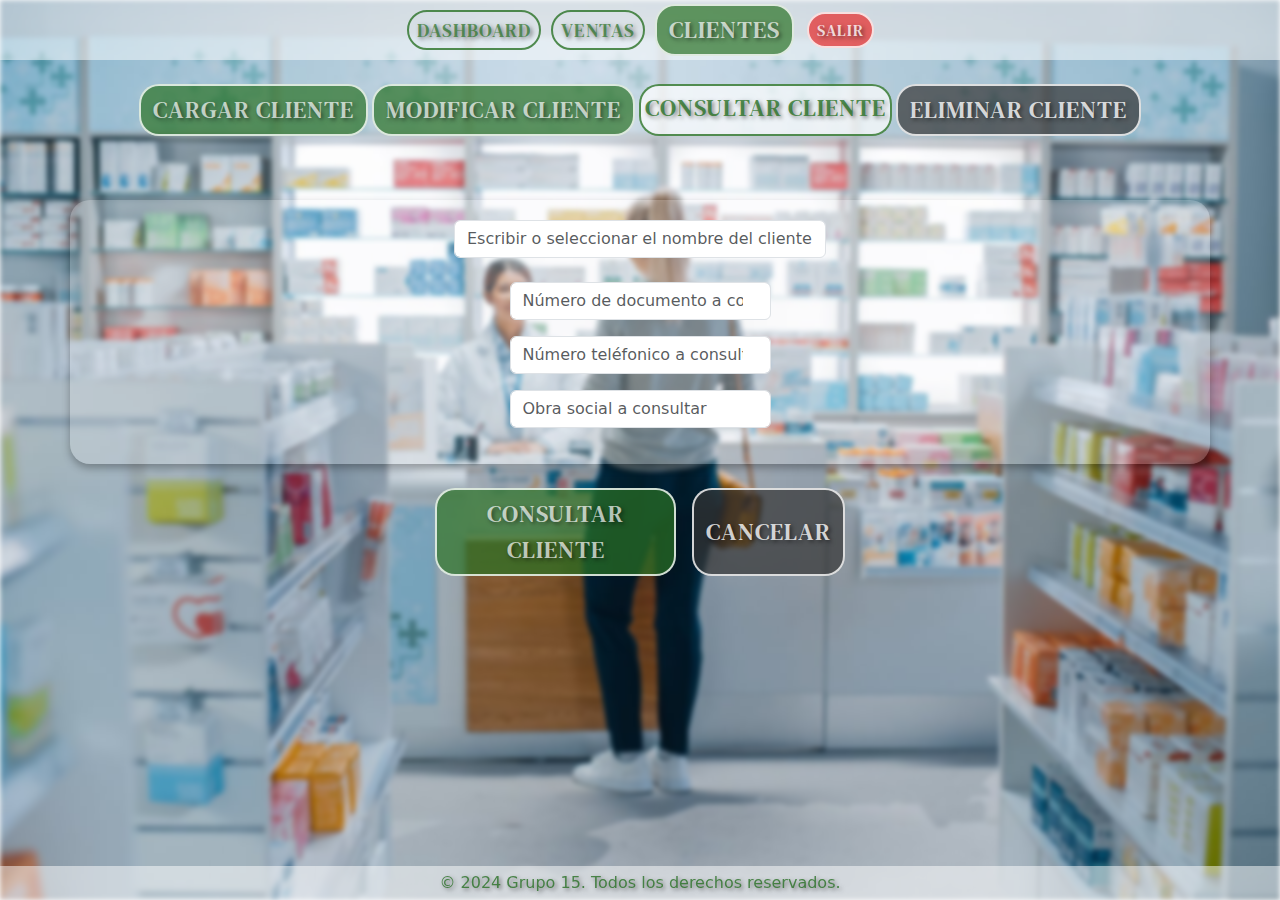
==== Proyecto/Frontend/pages/clients-consult.html @ 0b339578 "frontend añadido" ====
<!DOCTYPE html>
<html lang="en">
<head>
    <meta charset="UTF-8">
    <meta name="viewport" content="width=device-width, initial-scale=1.0">
    <title>CONSULTAR CLIENTE</title>
    <link rel="stylesheet" href="../css/clients-lmce.css">  <!-- referencia al css -->
    <link href="https://cdn.jsdelivr.net/npm/bootstrap@5.3.0-alpha1/dist/css/bootstrap.min.css" rel="stylesheet"> <!-- referencia a Bootstrap -->
    <link href="https://fonts.googleapis.com/css2?family=DM+Serif+Text:ital@0;1&display=swap" rel="stylesheet"> <!-- referencia a Google Fonts -->
</head>
<body class="pagina-principal">
    <nav class="navbar bg-body-tertiary">
        <form class="container-fluid justify-content-center">
          <a href="index.html">
            <button class="btn btn-sm btn-outline-secondary" type="button">DASHBOARD</button> <!-- boton  boton para ir al DASHBOARD -->
          </a>
          <a href="sales.html">
          <button class="btn btn-sm btn-outline-secondary" type="button">VENTAS</button> <!-- boton  boton para ir a VENTAS -->
        </a>
          <a href="clients.html">
          <button class="btn btn-outline-success me-2" type="button">CLIENTES</button> <!-- boton  boton para ir a Clientes -->
        </a>
          <a href="login.html">
            <button class="btn btn-sm btn-outline-secondary btn-exit" type="button">SALIR</button> <!-- boton para SALIR-->
          </a>
        </form>
    </nav>

    <div class="d-flex justify-content-center mt-4">
        <p class="d-inline-flex gap-1 text-center">
          <a class="btn btn-primary" href="clients-load.html">CARGAR CLIENTE</a> <!-- boton para cargar cliente-->
          <a class="btn btn-primary" href="clients-edit.html">MODIFICAR CLIENTE</a> <!-- boton para modificar cliente-->
          <a class="btn btn-primary-active active" href="clients-consult.html">CONSULTAR CLIENTE</a> <!-- boton para consultar cliente-->
          <a class="btn btn-primary-eliminate" href="clients-eliminate.html">ELIMINAR CLIENTE</a> <!-- boton para eliminar cliente-->
        </p>
    </div>

    <div class="container mt-5"> 
            <div class="d-flex justify-content-center mb-4"> 
                <div class="col-md-4"> 
                    <input class="form-control" list="datalistOptions" id="exampleDataList" placeholder="Escribir o seleccionar el nombre del cliente a consultar"> <!-- input para cliente-->
                    <datalist id="datalistOptions">
                    </datalist>
                </div>
            </div>
            
            <div class="mb-3 row justify-content-center">
                <div class="col-md-3">
                    <input type="number" class="form-control" id="id" placeholder="Número de documento a consultar"> <!-- input para documento-->
                </div>
            </div>
        
            <div class="mb-3 row justify-content-center">
                <div class="col-md-3"> 
                    <input type="number" class="form-control" id="producto" placeholder="Número teléfonico a consultar"> <!-- input para telefono-->
                </div>  
            </div>

            <div class="mb-3 row justify-content-center">
                <div class="col-md-3"> 
                    <input type="text" class="form-control" id="producto" placeholder="Obra social a consultar"> <!-- input para obra social-->
                </div>  
            </div>

            </div>
        </div>


            <div class="mb-3 row justify-content-center mt-4">
                <div class="col-md-4 d-flex justify-content-center gap-3">
                    <button type="button" class="btn btn-primary">CONSULTAR CLIENTE</button> <!-- boton para consultar clientes-->
                    <button type="reset" class="btn btn-secondary">CANCELAR</button> <!-- boton para borrar campos-->
                </div>
            </div>
        </form> 

 
    

    <footer class="custom-footer-index text-center mt-4">
        <p class="mb-0">© 2024 Grupo 15. Todos los derechos reservados.</p>
    </footer>
</body>
</html>
---- Proyecto/Frontend/css/clients-lmce.css ----
body {
    position: relative;
    margin: 0;
    min-height: 100vh;
    display: flex;
    flex-direction: column;
    justify-content: flex-start;
}

body::before {
    content: "";
    position: absolute;
    top: 0;
    left: 0;
    right: 0;
    bottom: 0;
    background-image: url('../images/farmacia_cliente.jpg');
    background-size: cover;
    background-repeat: no-repeat;
    background-position: center;
    filter: blur(2.5px); 
    z-index: -1; 
}


.pagina-principal .navbar .container-fluid {
    display: flex;
    justify-content: center;
}

.pagina-principal .navbar button {
    margin: 0 5px;
}

.pagina-principal .bg-body-tertiary {
    background-color: rgba(255, 255, 255, 0.5) !important; 
    color: rgba(0, 0, 0, 0.8) !important;
    padding: 4px; 
}

.pagina-principal .content {
    margin-top: 80px; 
    text-align: center;
}

.custom-footer-index {
    width: 100vw; 
    background-color: rgba(255, 255, 255, 0.5); 
    color: rgba(41, 114, 37, 0.8);
    text-align: center;
    padding: 5px 0;
    position: fixed;
    bottom: 0;
    left: 0;
    box-sizing: border-box;
    text-shadow: 2px 2px 4px rgba(0, 0, 0, 0.5); 
    margin: 0;
}


.me-2 {
    background-color: rgba(41, 114, 37, 0.7) !important;
    color: rgba(255, 255, 255, 0.7) !important; 
    padding: 4px; 
    font-size: 1.5rem !important;
    border-radius: 20px !important;
    font-family: "DM Serif Text", serif !important;
    text-shadow: 2px 2px 4px rgba(0, 0, 0, 0.5); 
    border: 2px solid rgba(255, 255, 255, 0.8) !important;
    letter-spacing: 1px; 
}

.me-2:hover {
    background-color: rgba(255, 255, 255, 0.8) !important; 
    color: rgba(41, 114, 37, 0.8) !important; 
    border: 2px solid rgba(41, 114, 37, 0.8) !important;
    text-shadow: 2px 2px 4px rgba(0, 0, 0, 0.5); 
}

.btn-outline-secondary {
    background-color: rgba(255, 255, 255, 0.7); 
    color: rgba(41, 114, 37, 0.7) !important; 
    padding: 1px;
    font-size: 1.2rem !important;
    border-radius: 20px !important; 
    font-family: "DM Serif Text", serif !important;
    border: 2px solid rgba(41, 114, 37, 0.8) !important;
    text-shadow: 2px 2px 4px rgba(0, 0, 0, 0.5); 
    letter-spacing: 1px; 
} 

.btn-outline-secondary:hover {
    background-color: rgba(41, 114, 37, 0.8) !important; 
    color: rgba(255, 255, 255, 0.8) !important; 
    border: 2px solid rgba(255, 255, 255, 0.8) !important;
    text-shadow: 2px 2px 4px rgba(0, 0, 0, 0.5); 
} 

.btn-exit {
    background-color: rgba(227, 62, 62, 0.8) !important; 
    color: rgba(255, 255, 255, 0.8) !important; 
    padding: 1px;
    font-size: 1rem !important;
    border-radius: 20px !important; 
    font-family: "DM Serif Text", serif !important;
    text-shadow: 2px 2px 4px rgba(0, 0, 0, 0.5); 
    border: 2px solid rgba(255, 255, 255, 0.8) !important;
    letter-spacing: 1px;
}

.btn-exit:hover {
    background-color: rgba(227, 62, 62, 0.8) !important; 
    color: rgba(255, 255, 255, 0.8) !important; 
    font-size: 1.2rem !important;
    border: 2px solid rgba(255, 255, 255, 0.8) !important;
    text-shadow: 2px 2px 4px rgba(0, 0, 0, 0.5); 
}



.btn-primary {
    background-color: rgba(41, 114, 37, 0.7) !important; 
    color: rgba(255, 255, 255, 0.7) !important; 
    padding: 4px; 
    font-size: 1.5rem !important;
    border-radius: 20px !important; 
    font-family: "DM Serif Text", serif !important;
    text-shadow: 2px 2px 4px rgba(0, 0, 0, 0.5); 
    border: 2px solid rgba(254, 255, 254, 0.8) !important;
    letter-spacing: 1px; 
}


.btn-primary:hover {
    background-color: rgba(255, 255, 255, 0.8) !important; 
    color: rgba(41, 114, 37, 0.8) !important; 
    border: 2px solid rgba(41, 114, 37, 0.8) !important;
    text-shadow: 2px 2px 4px rgba(0, 0, 0, 0.5); 
}



.btn-secondary {
    background-color: rgba(52, 53, 52, 0.7) !important; 
    color: rgba(255, 255, 255, 0.8) !important; 
    padding: 4px; 
    font-size: 1.5rem !important;
    border-radius: 20px !important; 
    font-family: "DM Serif Text", serif !important;
    text-shadow: 2px 2px 4px rgba(0, 0, 0, 0.5); 
    border: 2px solid rgba(255, 255, 255, 0.8) !important;
    letter-spacing: 1px; 
}


.btn-secondary:hover {
    background-color: rgba(255, 255, 255, 0.7) !important; 
    color: rgba(52, 53, 52, 0.8) !important; 
    border: 2px solid rgba(52, 53, 52, 0.8) !important;
    text-shadow: 2px 2px 4px rgba(0, 0, 0, 0.5); 
}

a.btn.btn-primary-active {
    background-color: rgba(255, 255, 255, 0.7) !important;
    color: rgba(41, 114, 37, 0.8) !important;
    padding: 4px;
    font-size: 1.5rem !important;
    border-radius: 20px !important;
    font-family: "DM Serif Text", serif !important;
    text-shadow: 2px 2px 4px rgba(0, 0, 0, 0.5);
    border: 2px solid rgba(41, 114, 37, 0.8) !important;
    letter-spacing: 1px;
}

a.btn.btn-primary-active:hover {
    background-color: rgba(255, 255, 255, 0.8) !important;
    color: rgba(41, 114, 37, 0.8) !important;
    border: 2px solid rgba(41, 114, 37, 0.8) !important;
    text-shadow: 2px 2px 4px rgba(0, 0, 0, 0.5);
}

a.btn.btn-primary-active-eliminate {
    background-color: rgba(227, 62, 62, 0.8) !important;
    color: rgba(255, 255, 255, 0.8) !important;
    padding: 4px;
    font-size: 1.5rem !important;
    border-radius: 20px !important;
    font-family: "DM Serif Text", serif !important;
    text-shadow: 2px 2px 4px rgba(0, 0, 0, 0.5);
    border: 2px solid rgba(255, 255, 255, 0.8) !important;
    letter-spacing: 1px;
}

a.btn.btn-primary-active.eliminate:hover {
    background-color: rgba(227, 62, 62, 0.9) !important;
    color: rgba(255, 255, 255, 0.8) !important;
    border: 2px solid rgba(255, 255, 255, 0.8) !important;
    text-shadow: 2px 2px 4px rgba(0, 0, 0, 0.5);
}

.container {
    width: 100%;
    max-width: 1000px; 
    max-height: 700px; 
    padding: 20px;
    background-color: rgb(255, 255, 255, 0.2); 
    border-radius: 20px;
    box-shadow: 0 4px 8px rgba(0, 0, 0, 0.3);
    overflow-y: auto; 
}

.btn-primary-eliminate {
    background-color: rgba(52, 53, 52, 0.7) !important; 
    color: rgba(255, 255, 255, 0.8) !important;
    padding: 4px;
    font-size: 1.5rem !important;
    border-radius: 20px !important;
    font-family: "DM Serif Text", serif !important;
    text-shadow: 2px 2px 4px rgba(0, 0, 0, 0.5);
    border: 2px solid rgba(255, 255, 255, 0.8) !important;
    letter-spacing: 1px;
}

.btn-primary-eliminate:hover {
    background-color: rgba(227, 62, 62, 0.9) !important;
    color: rgba(255, 255, 255, 0.9) !important;
    border: 2px solid rgba(255, 255, 255, 0.8) !important;
    text-shadow: 2px 2px 4px rgba(0, 0, 0, 0.5);
}

.custom-label {
    display: block; 
    background-color: rgba(255, 255, 255, 0.4) !important;
    border: 2px solid rgba(0, 0, 0, 0.8) !important;
    text-align: center; 
    width: 100%; 
    margin: 0 auto; 
    font-size: 1rem !important;
    text-shadow: 2px 2px 4px rgba(0, 0, 0, 0.5);
}
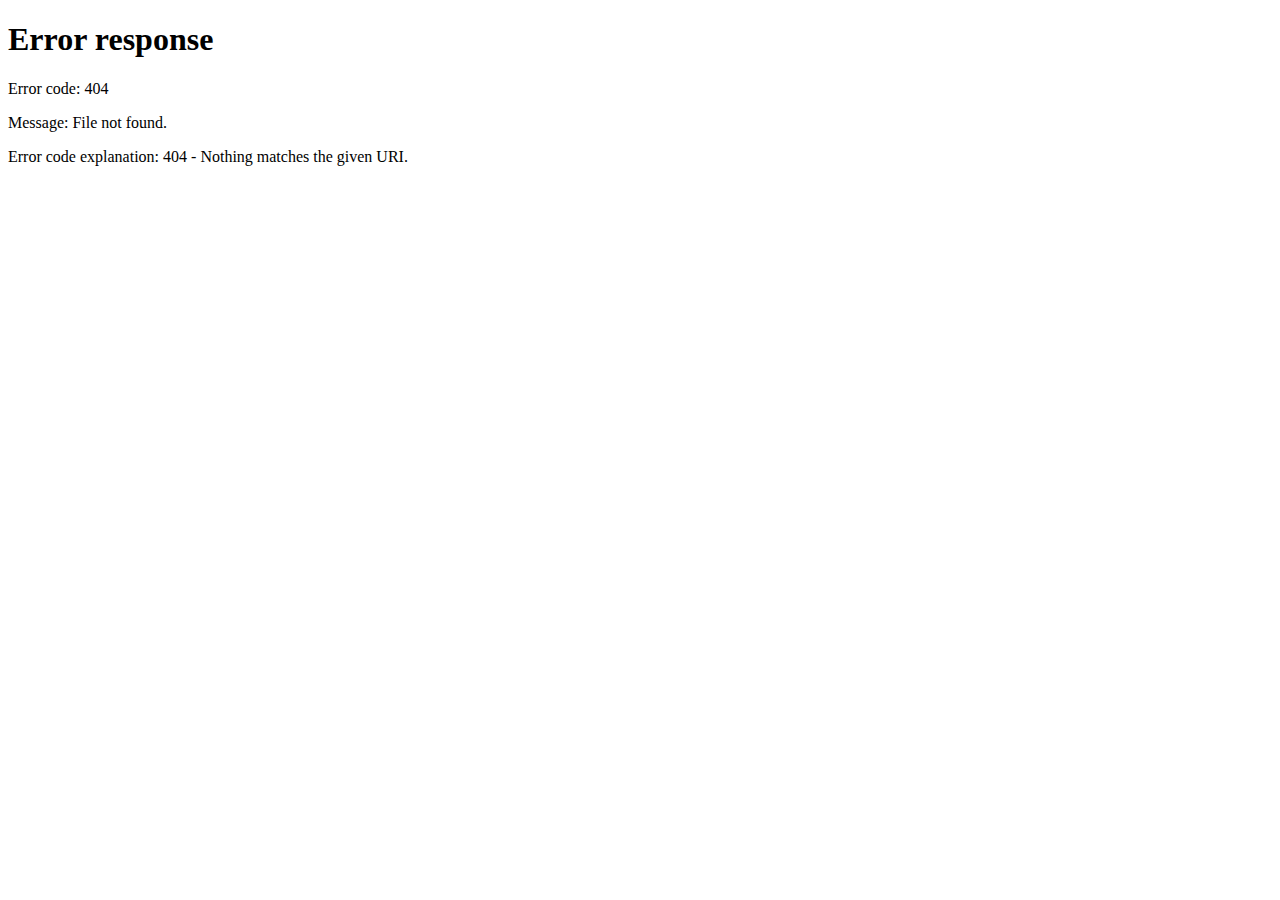
==== commit 9a7117ba: "Funciones javascript basicas" ====
--- a/Proyecto/Frontend/pages/clients-consult.html
+++ b/Proyecto/Frontend/pages/clients-consult.html
@@ -11,74 +11,100 @@
 <body class="pagina-principal">
     <nav class="navbar bg-body-tertiary">
         <form class="container-fluid justify-content-center">
-          <a href="index.html">
-            <button class="btn btn-sm btn-outline-secondary" type="button">DASHBOARD</button> <!-- boton  boton para ir al DASHBOARD -->
-          </a>
-          <a href="sales.html">
-          <button class="btn btn-sm btn-outline-secondary" type="button">VENTAS</button> <!-- boton  boton para ir a VENTAS -->
-        </a>
-          <a href="clients.html">
-          <button class="btn btn-outline-success me-2" type="button">CLIENTES</button> <!-- boton  boton para ir a Clientes -->
-        </a>
-          <a href="login.html">
-            <button class="btn btn-sm btn-outline-secondary btn-exit" type="button">SALIR</button> <!-- boton para SALIR-->
-          </a>
+            <a href="index.html">
+                <button class="btn btn-sm btn-outline-secondary" type="button">DASHBOARD</button> <!-- boton  boton para ir al DASHBOARD -->
+            </a>
+            <a href="sales.html">
+            <button class="btn btn-sm btn-outline-secondary" type="button">VENTAS</button> <!-- boton  boton para ir a VENTAS -->
+            </a>
+            <a href="clients.html">
+            <button class="btn btn-outline-success me-2" type="button">CLIENTES</button> <!-- boton  boton para ir a Clientes -->
+            </a>
+            <a href="login.html">
+                <button class="btn btn-sm btn-outline-secondary btn-exit" id="btn-cerrar-sesion" type="button">SALIR</button> <!-- boton para SALIR-->
+            </a>
         </form>
     </nav>
 
     <div class="d-flex justify-content-center mt-4">
         <p class="d-inline-flex gap-1 text-center">
-          <a class="btn btn-primary" href="clients-load.html">CARGAR CLIENTE</a> <!-- boton para cargar cliente-->
-          <a class="btn btn-primary" href="clients-edit.html">MODIFICAR CLIENTE</a> <!-- boton para modificar cliente-->
-          <a class="btn btn-primary-active active" href="clients-consult.html">CONSULTAR CLIENTE</a> <!-- boton para consultar cliente-->
-          <a class="btn btn-primary-eliminate" href="clients-eliminate.html">ELIMINAR CLIENTE</a> <!-- boton para eliminar cliente-->
+            <a class="btn btn-primary" href="clients-load.html">CARGAR CLIENTE</a> <!-- boton para cargar cliente-->
+            <a class="btn btn-primary" href="clients-edit.html">MODIFICAR CLIENTE</a> <!-- boton para modificar cliente-->
+            <a class="btn btn-primary-active active" href="clients-consult.html">CONSULTAR CLIENTE</a> <!-- boton para consultar cliente-->
+            <a class="btn btn-primary-eliminate" href="clients-eliminate.html">ELIMINAR CLIENTE</a> <!-- boton para eliminar cliente-->
         </p>
     </div>
 
-    <div class="container mt-5"> 
+    <div class="container mt-5">
+        <form id="form_mostrar_cliente">
+
             <div class="d-flex justify-content-center mb-4"> 
-                <div class="col-md-4"> 
-                    <input class="form-control" list="datalistOptions" id="exampleDataList" placeholder="Escribir o seleccionar el nombre del cliente a consultar"> <!-- input para cliente-->
-                    <datalist id="datalistOptions">
-                    </datalist>
+                <div class="col-md-4" id="v_input_id_get"> 
+                    <select class="form-select" id="v_cliente_get">
+                        <option selected>Seleccione un cliente</option>
+                    </select>
                 </div>
             </div>
             
             <div class="mb-3 row justify-content-center">
-                <div class="col-md-3">
-                    <input type="number" class="form-control" id="id" placeholder="Número de documento a consultar"> <!-- input para documento-->
+                <div class="col-md-3" id="input_documento_get">
+                    <input type="number" class="form-control" id="documentoG" placeholder="Número de documento a consultar"> <!-- input para documento-->
                 </div>
             </div>
         
             <div class="mb-3 row justify-content-center">
-                <div class="col-md-3"> 
-                    <input type="number" class="form-control" id="producto" placeholder="Número teléfonico a consultar"> <!-- input para telefono-->
+                <div class="col-md-3" id="input_telefono_get"> 
+                    <input type="number" class="form-control" id="telefonoG" placeholder="Número teléfonico a consultar"> <!-- input para telefono-->
                 </div>  
             </div>
 
             <div class="mb-3 row justify-content-center">
-                <div class="col-md-3"> 
-                    <input type="text" class="form-control" id="producto" placeholder="Obra social a consultar"> <!-- input para obra social-->
+                <div class="col-md-3" id="input_obra_social_get"> 
+                    <input type="text" class="form-control" id="obraSocialG" placeholder="Obra social a consultar"> <!-- input para obra social-->
                 </div>  
             </div>
 
             </div>
-        </div>
-
-
             <div class="mb-3 row justify-content-center mt-4">
                 <div class="col-md-4 d-flex justify-content-center gap-3">
-                    <button type="button" class="btn btn-primary">CONSULTAR CLIENTE</button> <!-- boton para consultar clientes-->
+                    <button type="submit" class="btn btn-primary">CONSULTAR CLIENTE</button> <!-- boton para consultar clientes-->
                     <button type="reset" class="btn btn-secondary">CANCELAR</button> <!-- boton para borrar campos-->
                 </div>
             </div>
         </form> 
+    </div>
 
- 
     
+        <!-- begin -->
+        <table class="table table-striped table-hover" id="cargarTabla">
+            <thead class="table-success">
+                <tr>
+                    <th>Id </th>
+                    <th>Nombre</th>
+                    <th>Apellido</th>
+                    <th>Fecha</th>
+                    <th>Documento</th>
+                    <th>Email</th>
+                    <th>Telefono</th>
+                    <th>Obra social</th>
+                </tr>
+            </thead>
+            <tbody id="clientes_body">
+            </tbody>
+        </table>
+        <!-- end tabla -->
+
 
     <footer class="custom-footer-index text-center mt-4">
         <p class="mb-0">© 2024 Grupo 15. Todos los derechos reservados.</p>
     </footer>
+    <script src="/js/clientesJs/clienteGet.js"></script>
+    <script>
+        // Existe un usuario logeado?
+        if ("token" in sessionStorage === false ) {
+            alert("Necesitas una sesion para acceder a este sitio, Logeate!");
+            window.location = "/pages/login.html";
+        }
+    </script>
 </body>
 </html>
--- a/Proyecto/Frontend/css/clients-lmce.css
+++ b/Proyecto/Frontend/css/clients-lmce.css
@@ -238,3 +238,51 @@
     font-size: 1rem !important;
     text-shadow: 2px 2px 4px rgba(0, 0, 0, 0.5);
 }
+
+
+/*Cargar cliente */
+.inputError input{
+    border: 3px solid #bb2929;
+    opacity: 1;
+}
+
+.inputError select{
+    border: 3px solid #bb2929;
+    opacity: 1;
+}
+
+#cargarTabla td{
+    color: white;
+}
+
+/* card visualizar antes de eliminar */
+.card {
+    border: 1px solid #ccc;
+    padding: 16px;
+    border-radius: 8px;
+    box-shadow: 0 4px 8px rgba(0, 0, 0, 0.1);
+    max-width: 400px;
+    margin: 16px auto;
+    text-align: left;
+}
+
+.card h3 {
+    margin: 0 0 8px;
+    color: #333;
+}
+
+.card p {
+    margin: 4px 0;
+    color: #555;
+}
+
+.card .detalle {
+    margin-top: 8px;
+}
+
+.card .detalle-item {
+    padding-left: 16px;
+    color: #333;
+}
+
+/* a*/
